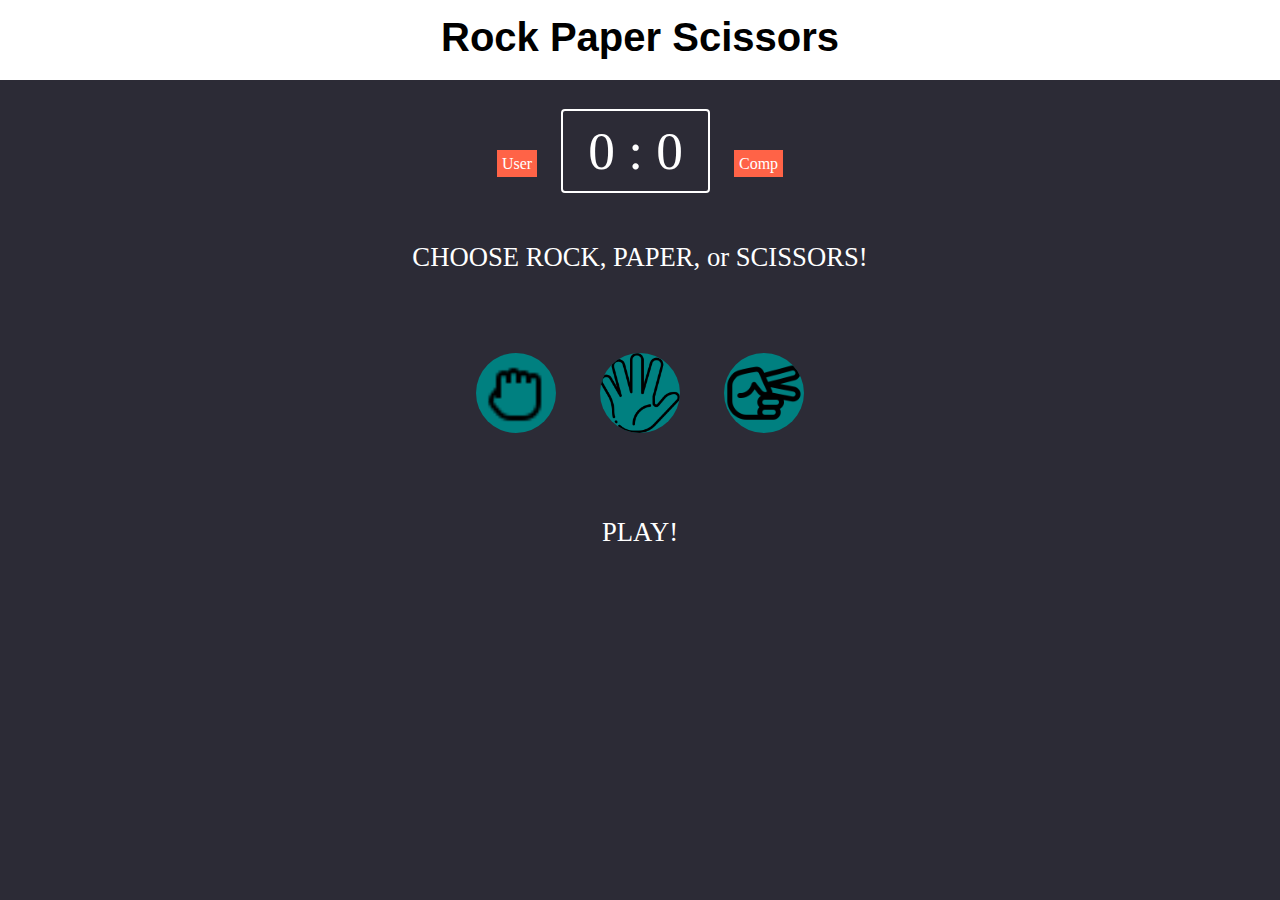
==== index.html @ 4dc5a453 "v1.0" ====
<!DOCTYPE html>
<html lang="en">
    <head>
        <meta charset="UTF-8">
        <meta name="viewport" content="width=device-width, initial-scale=1.0">
        <link rel="stylesheet" href="CSS/main.css">
        <title>Rock Paper Scissors</title>
        
    </head>
    <body>
        <header>
            <h1>Rock Paper Scissors</h1>
        </header>

        <div class="scoreboard">
            <p > 
                <span id="user">User</span>
                <span id="scoreline"><span id="scores"><span id="userscore">0</span> : <span id="compscore">0</span></span></span>
                <span id="computer">Comp</span>
            </p>
        </div>

        <p class="message">CHOOSE ROCK, PAPER, or SCISSORS!</p>
        

        <div class="options">
            <input type="image" src="images/rock.png" id="ROCK" />
            <input type="image" src="images/paper.png" id="PAPER" />
            <input type="image" src="images/scissors.png" id="SCISSORS" />
        </div>

        <div id="result">
            PLAY!
        
        </div>
        <script src="JS/script.js"></script>
    </body>
</html>
---- CSS/main.css ----
body{
    margin: 0;
    padding: 0;
    background-color: rgb(44, 43, 54);
}
header{
    height: 80px;
    background-color: white;
    display: block;
}

header > h1{
    margin: 0;
    padding: 15px;
    text-align: center;
    font-family: 'Trebuchet MS', 'Lucida Sans Unicode', 'Lucida Grande', 'Lucida Sans', Arial, sans-serif;
    font-weight: bold;
    font-size: 40px;
    

}

#scoreline{
    border: 2px solid white;
    padding: 10px; 
    font-size: 40pt;
    border-radius: 4px;

}
#scoreline{
    margin: 20px;
}
#scores{
    margin: 15px;
}

.scoreboard>*{
    margin: 0;
    margin-top: 40px;
    text-align: center;
    color: white;
    vertical-align: middle;
    
}

#user, #computer{
    background-color: tomato;
    padding: 5px;
}

#result, .message{
    color: white;
    font-size: 20pt;
    margin: 60px;
    padding: auto;
    text-align: center;
}

/* p > .scoreboard{
    text-align: center;
    width: 200px;
    margin: auto;
    padding: 30px;
    border-color: white;
    border-width: 3px;
    border-style: solid;
    border-radius: 5px;
    font-size: 50px;
    color: white;
} */

/* div.players{
    width: 60px;
    color: white;
}

span.user, span.computer{

    background-color: tomato;
    border-radius: 2px;
    border-style: dotted;
    border-color: thistle;
    margin: 5px;
    display:  inline;
}

span.user{
    position: absolute; */
/* } */

/* 
div.scoreboard{
    display: flex;
    justify-content: center;
}
.scoreline{
    /* position: relative; */
    /* vertical-align: middle; */
/* } */

div.options{
    margin-left: auto;
    margin-right: auto;
    text-align: center;
}

/* div.options>img{
    width: auto;
    height: 80px;
    margin: 20px;
    background-color: teal;
    border-radius: 80px;
} */
input, button{
    width: auto;
    height: 80px;
    margin: 20px;
    background-color: teal;
    border-radius: 80px;
}
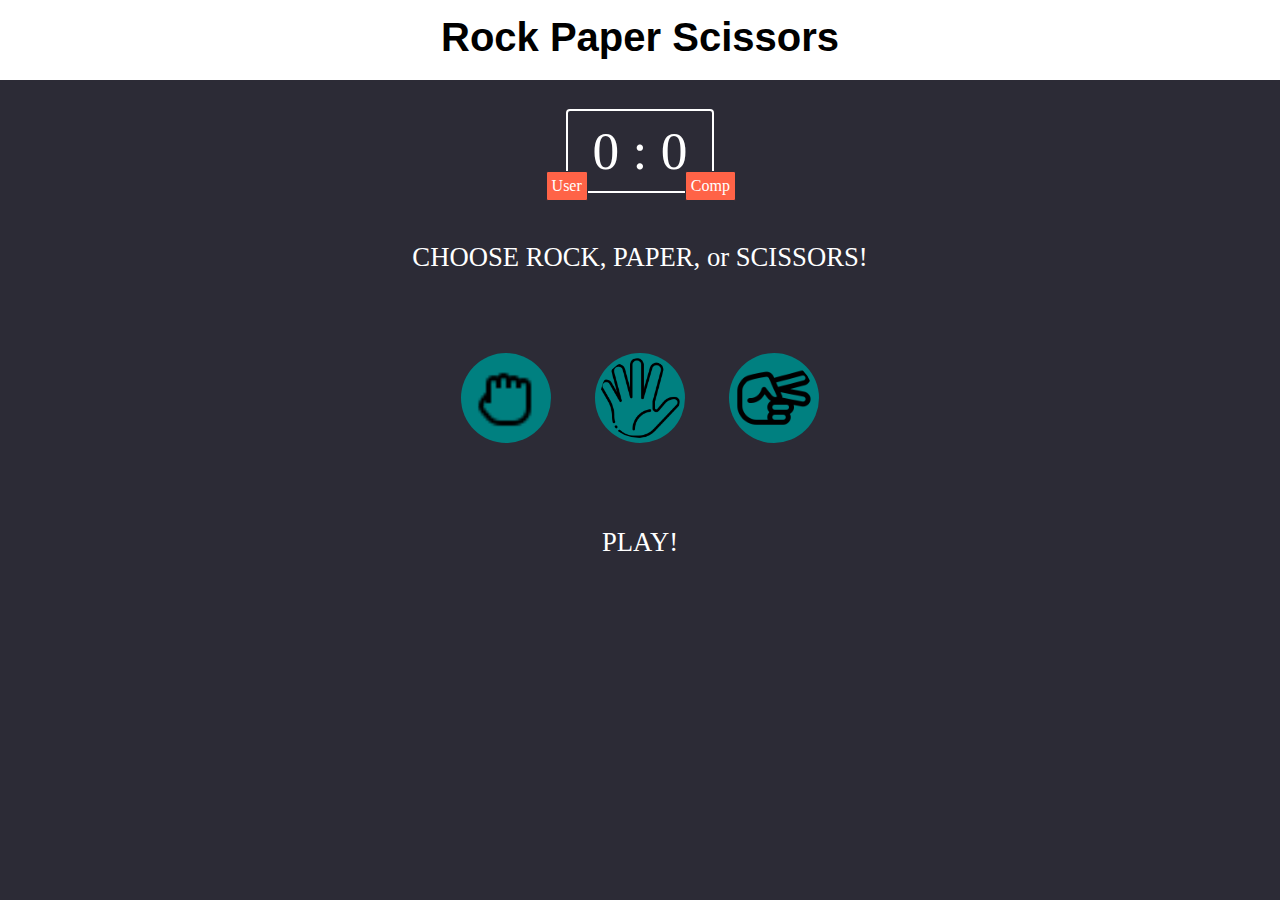
==== commit 4f52b40c: "Updated scroeboard" ====
--- a/index.html
+++ b/index.html
@@ -4,6 +4,7 @@
         <meta charset="UTF-8">
         <meta name="viewport" content="width=device-width, initial-scale=1.0">
         <link rel="stylesheet" href="CSS/main.css">
+        <link rel="shortcut icon" href="images/rps.png" type="image/x-icon">
         <title>Rock Paper Scissors</title>
         
     </head>
--- a/CSS/main.css
+++ b/CSS/main.css
@@ -46,6 +46,13 @@
 #user, #computer{
     background-color: tomato;
     padding: 5px;
+    position: absolute;
+    top: 19%;
+    border-radius: 2px;
+    border: 1px solid rgb(44, 43, 54);
+}
+#computer{
+    left: 53.5%;
 }
 
 #result, .message{
@@ -117,4 +124,5 @@
     margin: 20px;
     background-color: teal;
     border-radius: 80px;
+    padding: 5px;
 }
